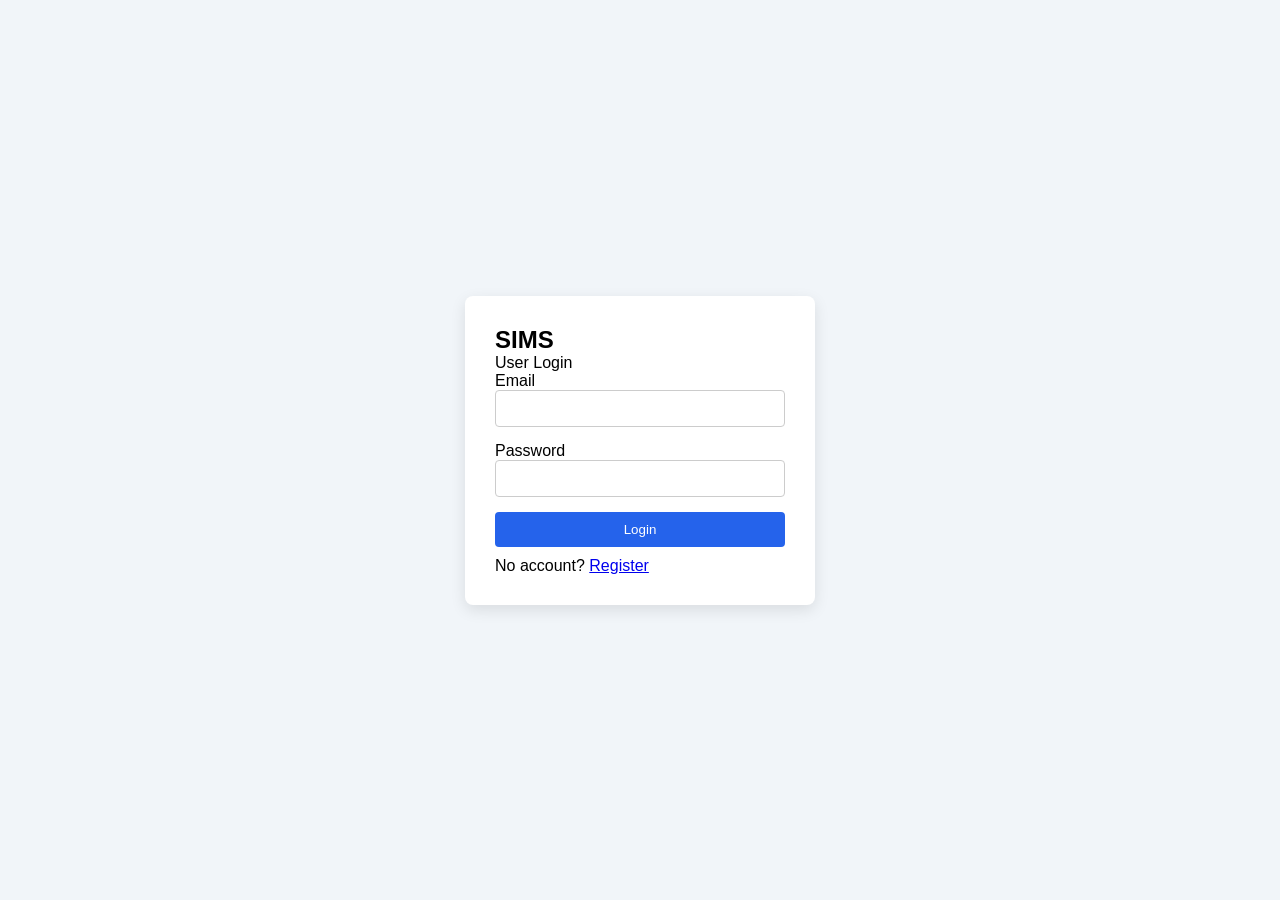
==== Login.html @ 7f22a9a8 "dashboard development" ====
<!DOCTYPE html>
<html lang="en">
<head>
    <meta charset="UTF-8">
    <title>Login | SIMS</title>
    <link rel="stylesheet" href="css/style.css">
</head>
<body>

<main class="auth-container">
    <section class="auth-card">
        <header>
            <h1>SIMS</h1>
            <p>User Login</p>
        </header>

        <form id="loginForm">
            <div class="form-group">
                <label for="loginEmail">Email</label>
                <input type="email" id="loginEmail">
            </div>

            <div class="form-group">
                <label for="loginPassword">Password</label>
                <input type="password" id="loginPassword">
            </div>

            <button type="submit" class="btn-primary">Login</button>
            <p id="loginMessage" class="message"></p>

            <p class="redirect">
                No account?
                <a href="register.html">Register</a>
            </p>
        </form>
    </section>
</main>

<script src="js/auth.js"></script>
</body>
</html>
---- css/style.css ----
* {
    margin: 0;
    padding: 0;
    box-sizing: border-box;
}

body {
    font-family: Arial, sans-serif;
    background: #f1f5f9;
}

/* AUTH PAGES */
.auth-container {
    display: flex;
    justify-content: center;
    align-items: center;
    height: 100vh;
}

.auth-card {
    background: white;
    padding: 30px;
    width: 350px;
    border-radius: 8px;
    box-shadow: 0 5px 15px rgba(0,0,0,0.1);
}

.form-group {
    margin-bottom: 15px;
}

input {
    width: 100%;
    padding: 10px;
    border: 1px solid #ccc;
    border-radius: 4px;
}

input:focus {
    border-color: #2563eb;
}

.btn-primary {
    width: 100%;
    padding: 10px;
    background: #2563eb;
    color: white;
    border: none;
    border-radius: 4px;
}

.btn-danger {
    background: #dc2626;
    color: white;
    border: none;
    padding: 8px 12px;
}

.btn-secondary {
    background: #6b7280;
    color: white;
    padding: 8px;
}

.message {
    color: red;
    margin-top: 10px;
    font-size: 14px;
}

/* DASHBOARD */
.main-header {
    background: #1e293b;
    color: white;
    padding: 15px;
    display: flex;
    justify-content: space-between;
}

.layout {
    display: flex;
}

.sidebar {
    width: 220px;
    background: #0f172a;
    color: white;
    min-height: 100vh;
    transition: 0.3s;
}

.sidebar ul {
    list-style: none;
}

.sidebar li {
    padding: 15px;
}

.sidebar li:hover {
    background: #1e293b;
}

.content {
    flex: 1;
    padding: 20px;
}

.cards {
    display: flex;
    gap: 20px;
    margin-bottom: 20px;
    margin-top: 40px;
}

.card {
    flex: 1;
    background: white;
    padding: 20px;
    border-radius: 6px;
    text-align: center;
}

table {
    width: 100%;
    border-collapse: collapse;
    background: white;
}

th, td {
    border: 1px solid #ddd;
    padding: 10px;
}

.modal {
    position: fixed;
    top: 0;
    left: 0;
    background: rgba(0,0,0,0.5);
    width: 100%;
    height: 100%;
}

.modal-content {
    background: white;
    width: 350px;
    margin: 100px auto;
    padding: 20px;
    border-radius: 6px;
}

.hidden {
    display: none;
}

/* Responsive */
@media (max-width: 768px) {
    .sidebar {
        width: 70px;
    }
    .cards {
        flex-direction: column;
    }
}
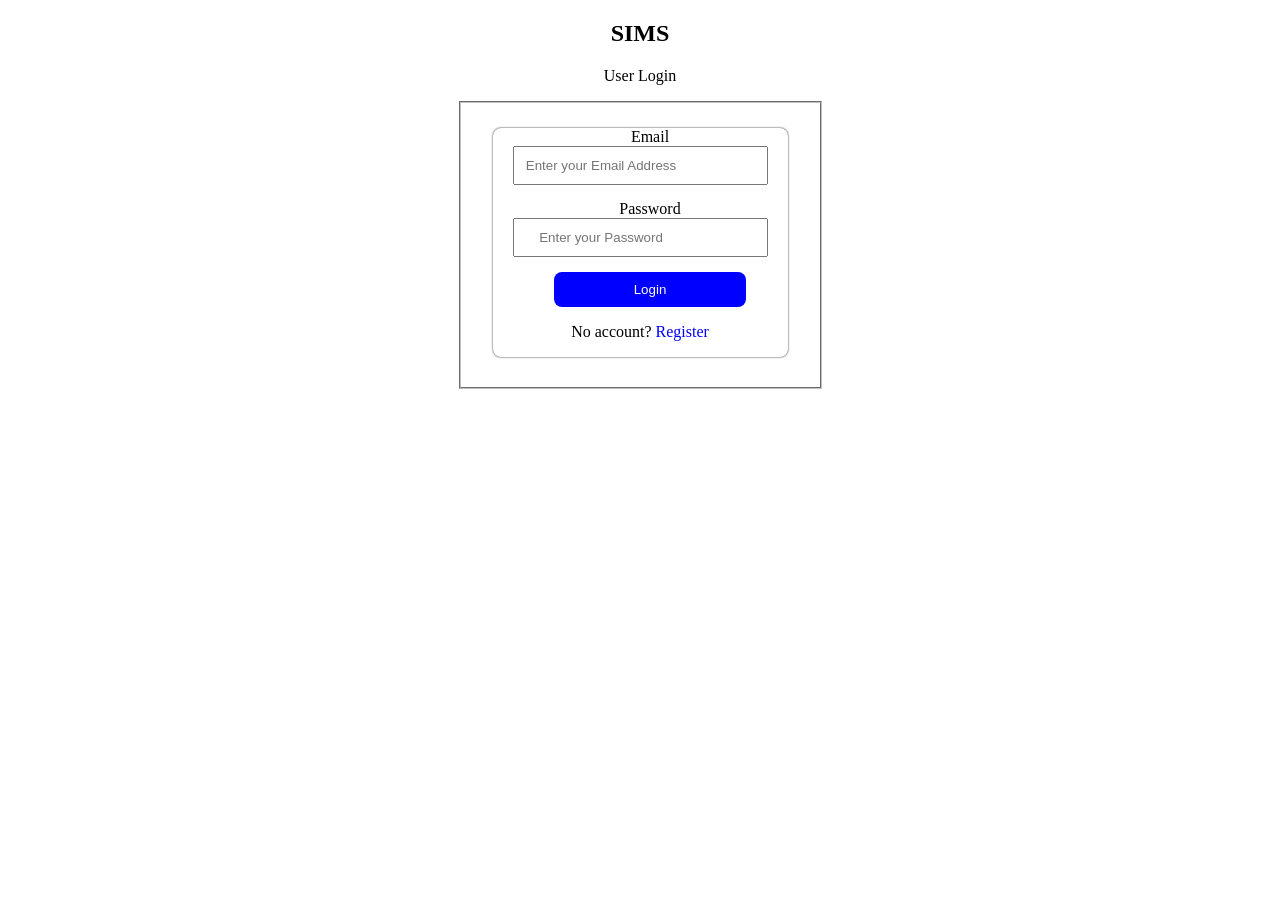
==== commit 51329fe8: "updated dashboard layout and improve UI" ====
--- a/Login.html
+++ b/Login.html
@@ -3,7 +3,7 @@
 <head>
     <meta charset="UTF-8">
     <title>Login | SIMS</title>
-    <link rel="stylesheet" href="css/style.css">
+    <link rel="stylesheet" href="css/style1.css">
 </head>
 <body>
 
@@ -14,15 +14,17 @@
             <p>User Login</p>
         </header>
 
+        <fieldset>
+
         <form id="loginForm">
             <div class="form-group">
                 <label for="loginEmail">Email</label>
-                <input type="email" id="loginEmail">
+                <input class="type-bar" type="email" id="loginEmail" placeholder="Enter your Email Address">
             </div>
 
             <div class="form-group">
                 <label for="loginPassword">Password</label>
-                <input type="password" id="loginPassword">
+                <input class="type-bar" type="password" id="loginPassword" placeholder="Enter your Password">
             </div>
 
             <button type="submit" class="btn-primary">Login</button>
@@ -30,9 +32,11 @@
 
             <p class="redirect">
                 No account?
-                <a href="register.html">Register</a>
+                <a class="hyper-link" href="register.html">Register</a>
             </p>
         </form>
+
+        </fieldset>
     </section>
 </main>
 
--- a/css/style1.css
+++ b/css/style1.css
@@ -0,0 +1,72 @@
+* {
+    text-align: center;
+}
+
+#loginForm {
+    border-width: 0px;
+    border-style: solid;
+    border-color: gray;
+    display: inline-block;
+    box-shadow:0px 0px 2px black;
+    border-radius: 8px;
+    margin-top: 20px;
+    margin-right: 20px;
+    margin-left: 20px;
+    margin-bottom: 20px;
+}
+
+#registerForm {
+    border-width: 0px;
+    border-style: solid;
+    border-color: gray;
+    display: inline-block;
+    box-shadow:0px 0px 2px black;
+    border-radius: 8px;
+    margin-top: 20px;
+    margin-right: 20px;
+    margin-left: 20px;
+    margin-bottom: 20px;
+}
+
+.type-bar {
+    display: flex;
+    margin-bottom: 15px;
+    margin-left: 20px;
+    margin-right: 20px;
+    padding-top: 10px;
+    padding-bottom: 10px;
+    padding-right: 80px;
+    outline: none;
+}
+
+label {
+    margin-left: 20px;
+    margin-top: 10px;
+}
+
+.btn-primary {
+    margin-left: 20px;
+    border-radius: 5px;
+    background-color: blue;
+    color: white;
+    border: none;
+    padding-top: 10px;
+    padding-bottom: 10px;
+    padding-right: 80px;
+    padding-left: 80px;
+    border-radius: 8px;
+    cursor: pointer;
+}
+
+fieldset {
+    display: inline-block;
+}
+
+.redirect {
+    text-align: center;
+}
+
+.hyper-link {
+    color: blue;
+    text-decoration: none;
+}
